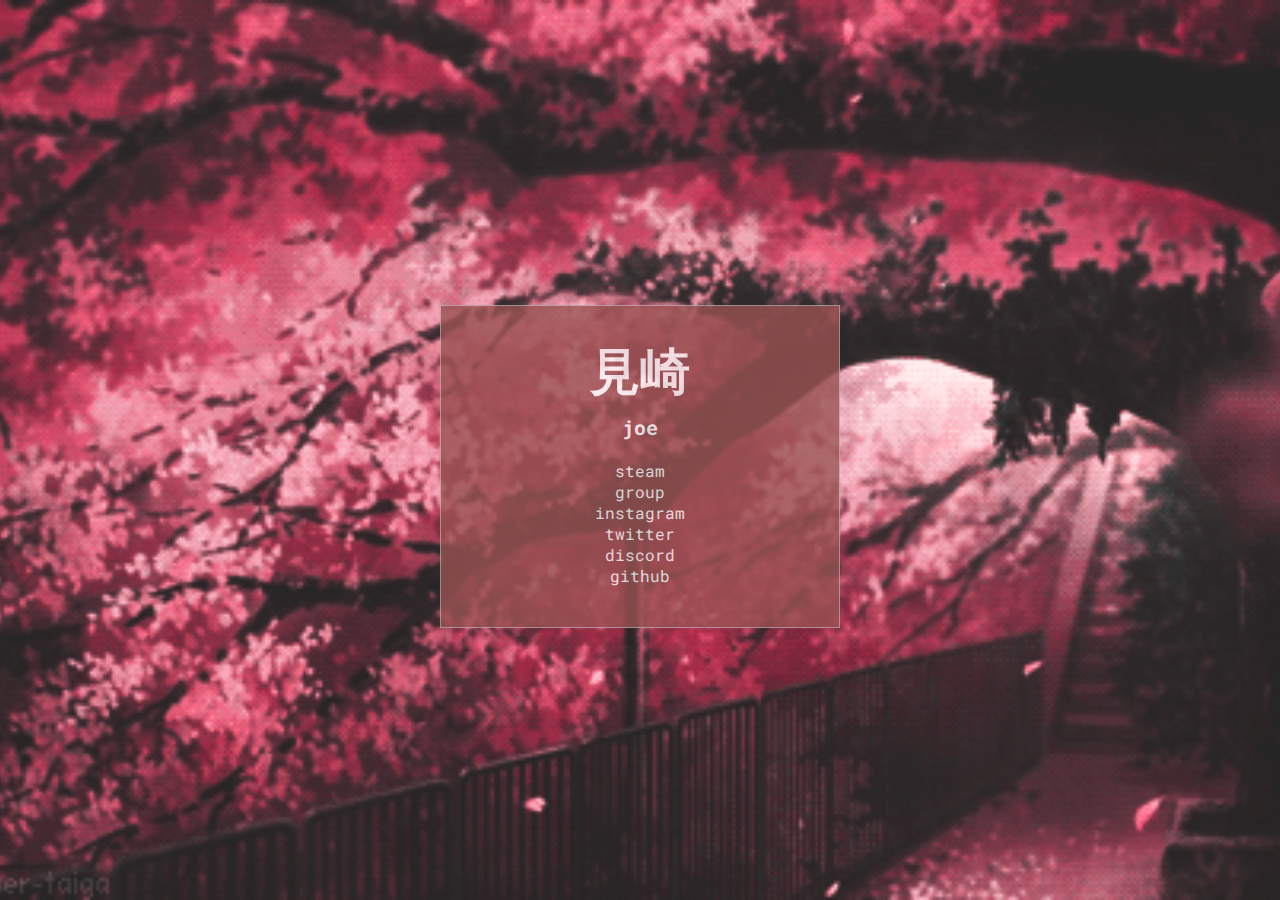
==== index.html @ bd9ff1be "init commit" ====
<!DOCTYPE HTML>
<html>

<head>
    <title>[Joe]</title>

    <meta charset="utf-8">
    <meta name="description" content="social links and other connections :)">

    <link href="css/style.css" rel="stylesheet">
    <link href="css/animate.css" rel="stylesheet">

    <script src="js/joe.js"></script>
    <script src="js/title.js"></script>

    <link rel="shortcut icon" type="image/png" href="css/favicon.png">
   
    <link href="https://fonts.googleapis.com/css?family=Roboto+Mono" rel="stylesheet">
    <link href="https://stackpath.bootstrapcdn.com/font-awesome/4.7.0/css/font-awesome.min.css" rel="stylesheet" integrity="sha384-wvfXpqpZZVQGK6TAh5PVlGOfQNHSoD2xbE+QkPxCAFlNEevoEH3Sl0sibVcOQVnN" crossorigin="anonymous">
</head>

<div id="box">
    <div id="title" class="animated fadeInUpBig">
        <a id="tit" href="" target="_self" onclick="document.getElementById("audio"); audio.volume = 0.2;">見崎</a>
        <p id="sub">joe</p>
    </div>

    <div id="links" class="animated fadeInUpBig">
        <a id="steam" href="https://steamcommunity.com/profiles/76561197961314105" target="_blank">steam</a><br>
        <a id="group" href="https://steamcommunity.com/groups/british" target="_blank">group</a><br>
        <a id="instagram" href="https://instagram.com/j.o" target="_blank">instagram</a><br>
        <a id="twitter" href="https://twitter.com/lxr" target="_blank">twitter</a><br>
        <a id="discord" href="https://discord.gg/CNAWKwe" target="_blank">discord</a><br>
        <a id="github" href="https://github.com/5hipp" target="_blank">github</a>
    </div>

    <script id="audio" type="text/javascript">
        var numberOfSongs = 8
        var sound = new Array(numberOfSongs + 1)
        sound[0] = "music/a.mp3"
        sound[1] = "music/b.mp3"
        sound[2] = "music/c.mp3"
        sound[3] = "music/d.mp3"
        sound[4] = "music/e.mp3"
        sound[5] = "music/f.mp3"
        sound[6] = "music/g.mp3"
        sound[7] = "music/h.mp3"

        function randomNumber() {
            var randomLooper = -1
            while (randomLooper < 0 || randomLooper > numberOfSongs || isNaN(randomLooper)) {
                randomLooper = parseInt(Math.random() * (numberOfSongs + 1))
            }
            return randomLooper
        }
        var randomsub = randomNumber()
        var soundFile = sound[randomsub]
        document.write('<EMBED src= "' + soundFile + '" hidden=true autostart=true loop=true>')

    </script>

    <script>
        var audio = document.getElementById("myaudio");
        audio.volume = 0.15;

    </script>
</div>
---- css/style.css ----
* {
    text-decoration: none;
    color: white;
    cursor:url('cursor.png'), auto !important;
    -webkit-touch-callout: none; /* iOS Safari */
    -webkit-user-select: none; /* Safari */
     -khtml-user-select: none; /* Konqueror HTML */
       -moz-user-select: none; /* Firefox */
        -ms-user-select: none; /* Internet Explorer/Edge */
            user-select: none; /* Non-prefixed version, currently
                                  supported by Chrome and Opera */
}

body {
    font-family: 'Roboto Mono', monospace;
    background-color: #000;
    text-decoration: none;
    color: rgb(255, 255, 255);
    height: 200px;
    width: 400px;
    background-image: url("background.gif");
    background-position: center center;
    background-repeat: no-repeat;
    background-attachment: fixed;
    background-size: cover;
    -webkit-background-size: cover;
    -moz-background-size: cover;
    -o-background-size: cover;
    position: fixed;
    top: 45%;
    left: 50%;
    margin-top: -100px;
    margin-left: -200px;
    text-align: center;
}

#title {
    padding-top: 11px;
    font-size: 50px;
    font-weight: bold;
    color: white;
    text-decoration: none;
}
.fadeInUpBig {
    animation-duration: 1s;
    animation-delay: 1s;
}
#sub {
    font-size: 20px;
    padding-top: 8px;
    margin-top: 0px;
}
#sub:hover {
    text-shadow: 3px 3px 3px #DE3333;
    position: relative;
    top: -2px;
    left: -2px;
}
#links {
    font-size: 16px;
}

#steam:hover {
    text-shadow: 3px 3px 3px #8a3ab9;
    position: relative;
    top: -2px;
    left: -2px;
}
#group:hover {
    text-shadow: 3px 3px 3px #38A1F3;
    position: relative;
    top: -2px;
    left: -2px;
}
#instagram:hover {
    text-shadow: 3px 3px 3px #FFFC00;
    position: relative;
    top: -2px;
    left: -2px;
}
#twitter:hover {
    text-shadow: 3px 3px 3px #61CB2B;
    position: relative;
    top: -2px;
    left: -2px;
}
#discord:hover {
    text-shadow: 3px 3px 3px #7289da;
    position: relative;
    top: -2px;
    left: -2px;
}

#github:hover {
    text-shadow: 3px 3px 3px #ff66ff;
    position: relative;
    top: -2px;
    left: -2px;
}

#box {
    padding: 20px;
    background-color: #995353;
    border: 1px solid rgb(180, 168, 168);
    opacity: 0.8;
    filter: alpha(opacity=60); /* For IE8 and earlier */
}
#sub:hover {
    color: white;
}
#tit:hover {
    color: darkred;
}
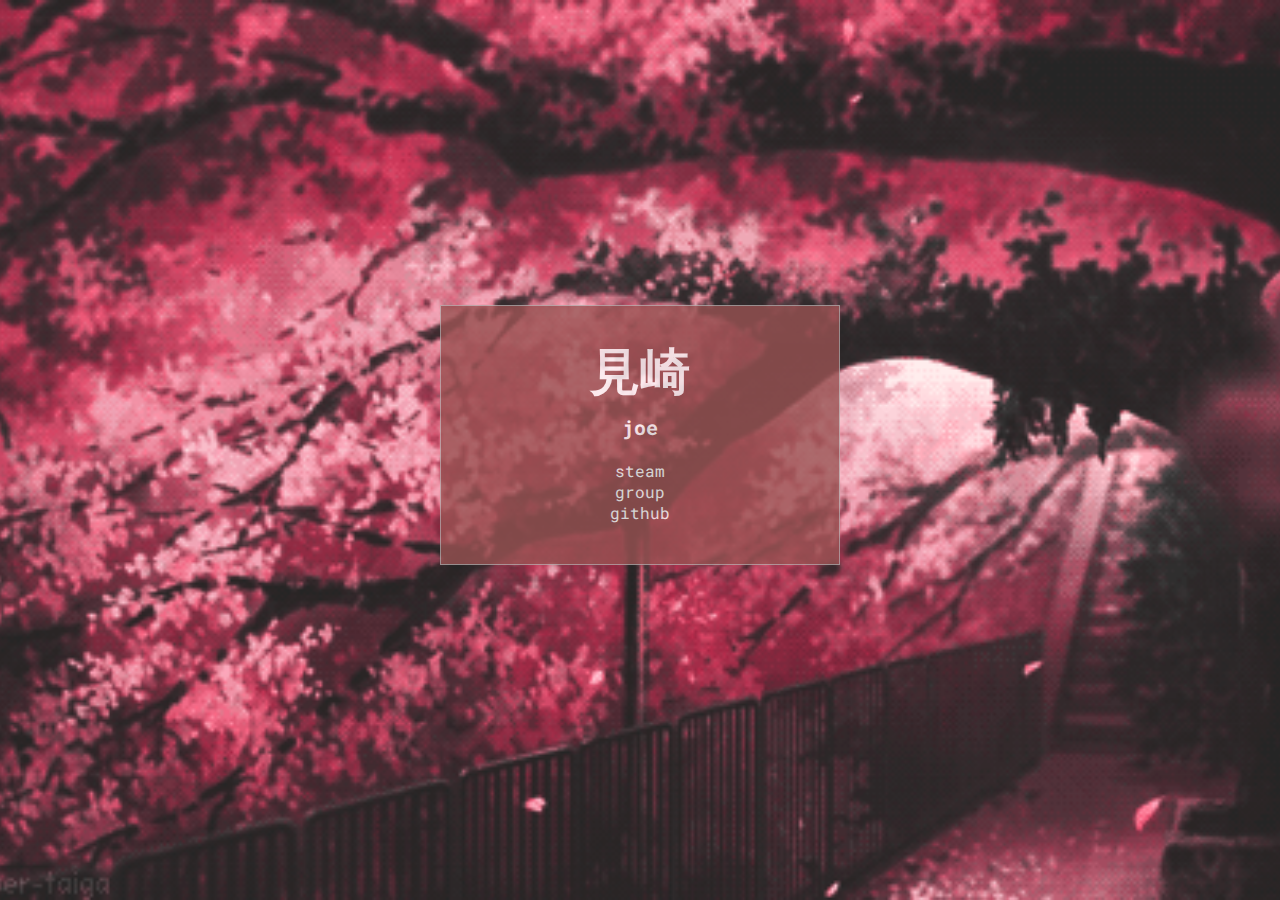
==== commit 43b30f19: "updated index.html to remove personal inforamtion" ====
--- a/index.html
+++ b/index.html
@@ -28,9 +28,9 @@
     <div id="links" class="animated fadeInUpBig">
         <a id="steam" href="https://steamcommunity.com/profiles/76561197961314105" target="_blank">steam</a><br>
         <a id="group" href="https://steamcommunity.com/groups/british" target="_blank">group</a><br>
-        <a id="instagram" href="https://instagram.com/j.o" target="_blank">instagram</a><br>
-        <a id="twitter" href="https://twitter.com/lxr" target="_blank">twitter</a><br>
-        <a id="discord" href="https://discord.gg/CNAWKwe" target="_blank">discord</a><br>
+   <!--<a id="instagram" href="https://instagram.com/" target="_blank">instagram</a><br>
+        <a id="twitter" href="https://twitter.com/" target="_blank">twitter</a><br>
+        <a id="discord" href="https://discord.gg/" target="_blank">discord</a><br>--> 
         <a id="github" href="https://github.com/5hipp" target="_blank">github</a>
     </div>
 
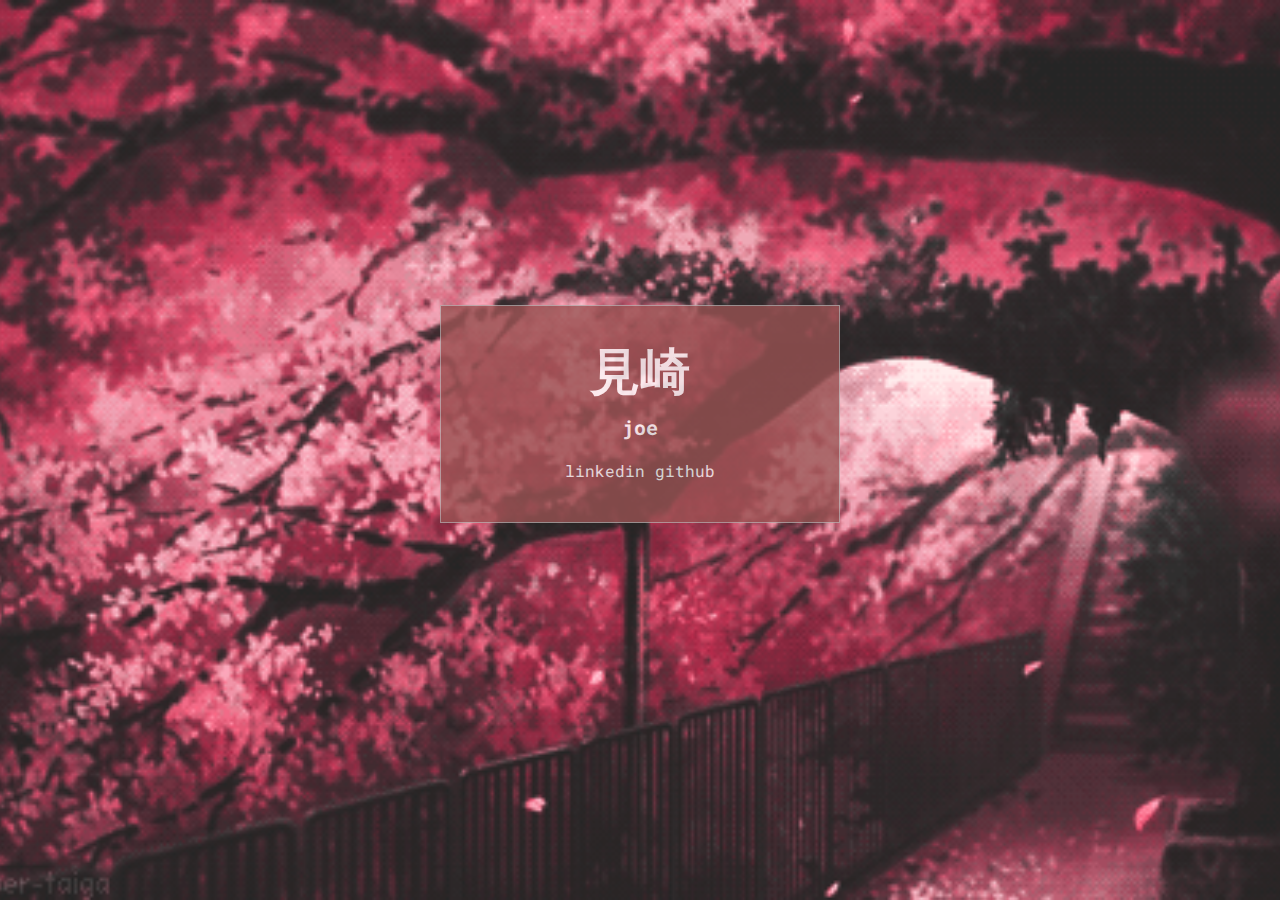
==== commit 081719bb: "updated index to add linkedin" ====
--- a/index.html
+++ b/index.html
@@ -26,11 +26,12 @@
     </div>
 
     <div id="links" class="animated fadeInUpBig">
-        <a id="steam" href="https://steamcommunity.com/profiles/76561197961314105" target="_blank">steam</a><br>
+    <!--<    <a id="steam" href="https://steamcommunity.com/profiles/76561197961314105" target="_blank">steam</a><br>
         <a id="group" href="https://steamcommunity.com/groups/british" target="_blank">group</a><br>
-   <!--<a id="instagram" href="https://instagram.com/" target="_blank">instagram</a><br>
+        <a id="instagram" href="https://instagram.com/" target="_blank">instagram</a><br>
         <a id="twitter" href="https://twitter.com/" target="_blank">twitter</a><br>
         <a id="discord" href="https://discord.gg/" target="_blank">discord</a><br>--> 
+        <a id="steam" href="https://www.linkedin.com/in/doom/" target="_blank">linkedin</a>
         <a id="github" href="https://github.com/5hipp" target="_blank">github</a>
     </div>
 
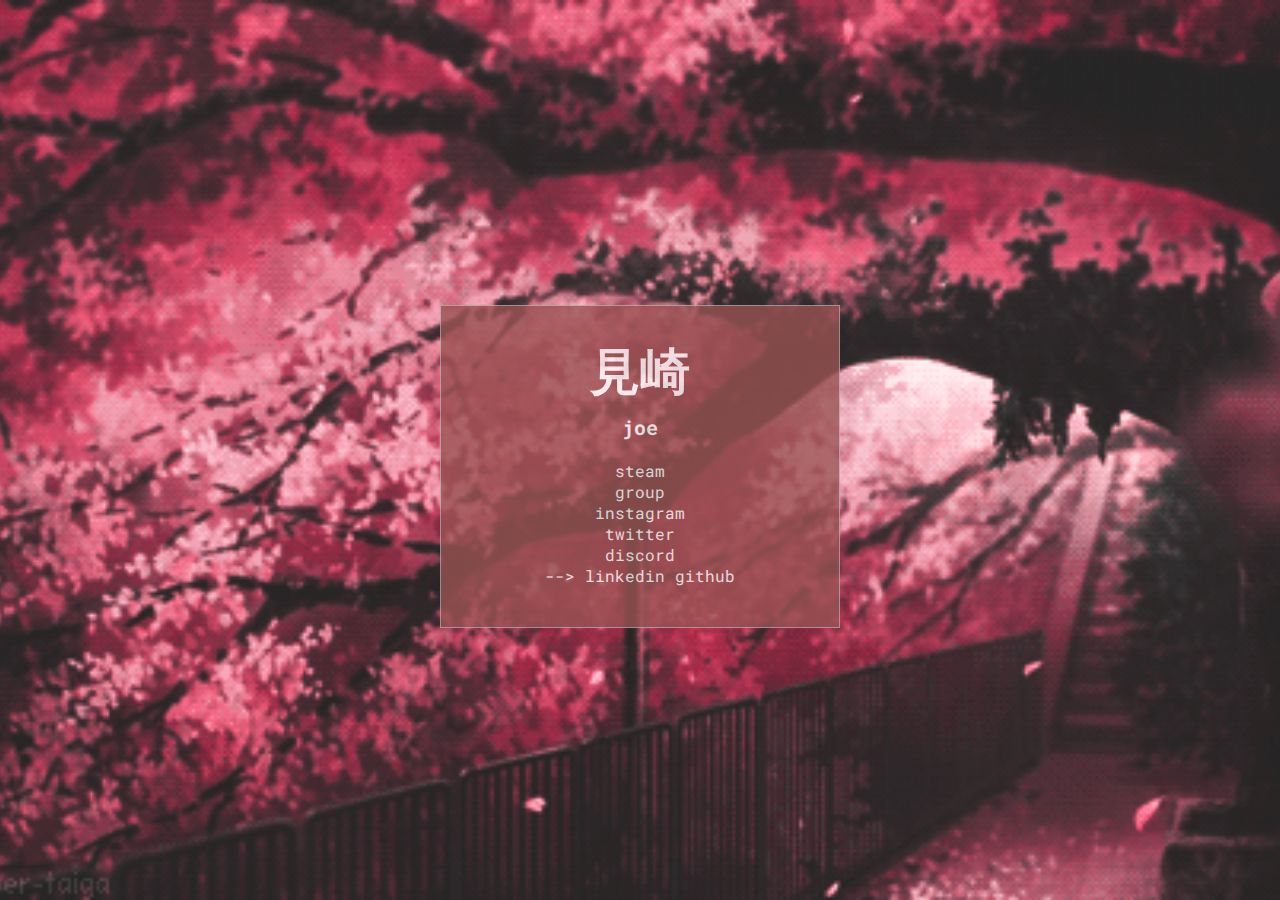
==== commit 04277a9c: "Update index.html" ====
--- a/index.html
+++ b/index.html
@@ -26,7 +26,7 @@
     </div>
 
     <div id="links" class="animated fadeInUpBig">
-    <!--<    <a id="steam" href="https://steamcommunity.com/profiles/76561197961314105" target="_blank">steam</a><br>
+        <a id="steam" href="https://steamcommunity.com/profiles/76561197961314105" target="_blank">steam</a><br>
         <a id="group" href="https://steamcommunity.com/groups/british" target="_blank">group</a><br>
         <a id="instagram" href="https://instagram.com/" target="_blank">instagram</a><br>
         <a id="twitter" href="https://twitter.com/" target="_blank">twitter</a><br>
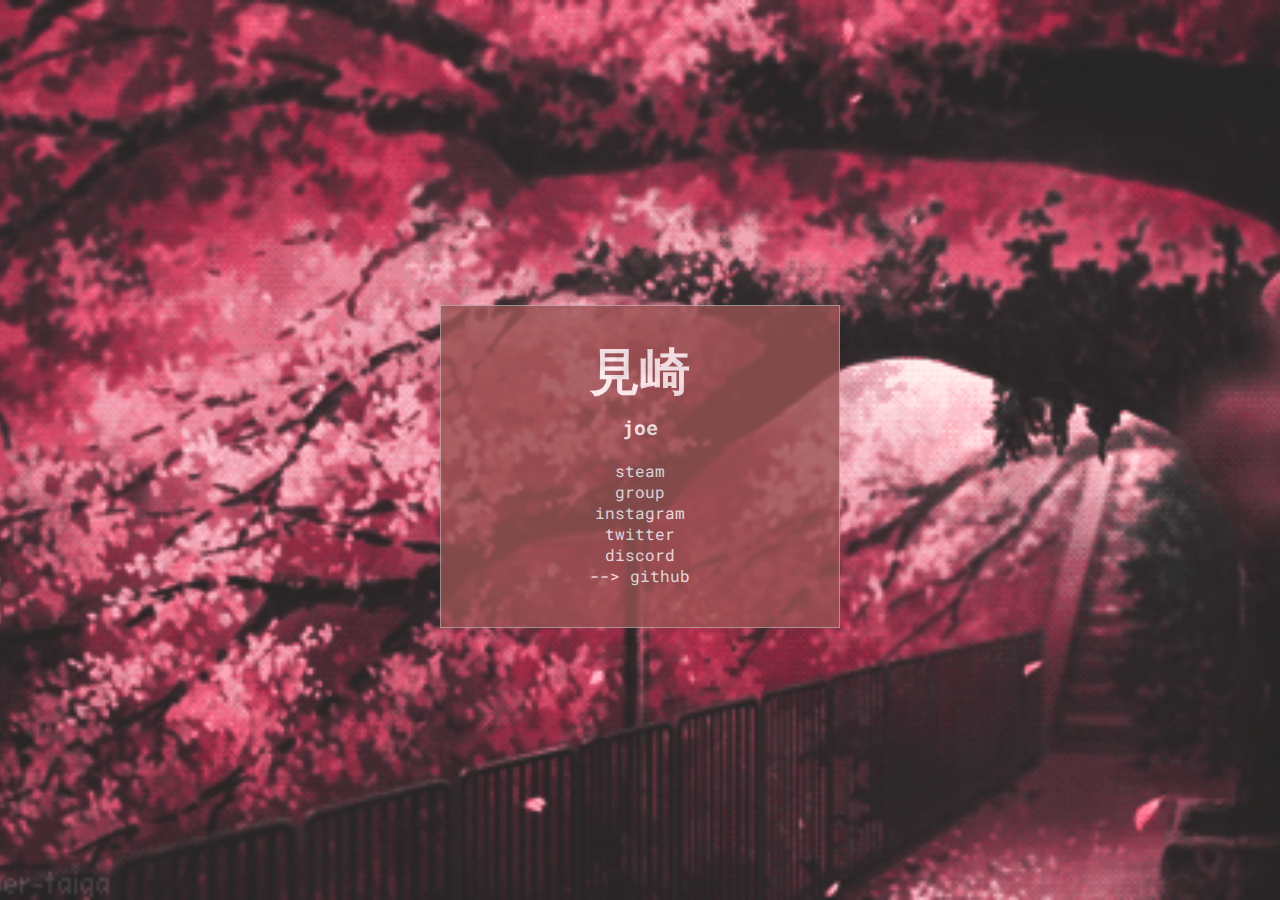
==== commit 991f848e: "Update index.html" ====
--- a/index.html
+++ b/index.html
@@ -31,7 +31,6 @@
         <a id="instagram" href="https://instagram.com/" target="_blank">instagram</a><br>
         <a id="twitter" href="https://twitter.com/" target="_blank">twitter</a><br>
         <a id="discord" href="https://discord.gg/" target="_blank">discord</a><br>--> 
-        <a id="steam" href="https://www.linkedin.com/in/doom/" target="_blank">linkedin</a>
         <a id="github" href="https://github.com/5hipp" target="_blank">github</a>
     </div>
 
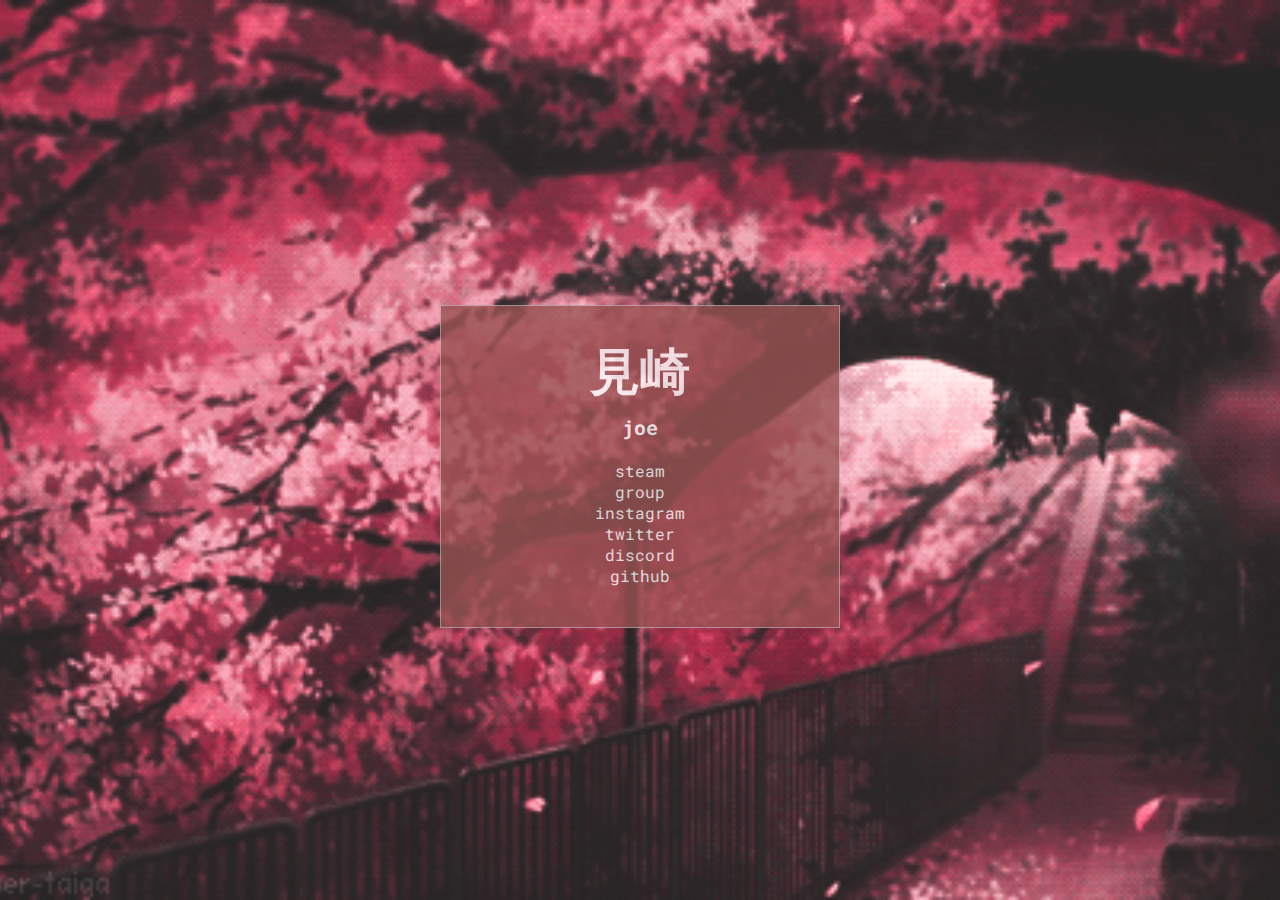
==== commit 1baeb03a: "Update index.html" ====
--- a/index.html
+++ b/index.html
@@ -30,7 +30,7 @@
         <a id="group" href="https://steamcommunity.com/groups/british" target="_blank">group</a><br>
         <a id="instagram" href="https://instagram.com/" target="_blank">instagram</a><br>
         <a id="twitter" href="https://twitter.com/" target="_blank">twitter</a><br>
-        <a id="discord" href="https://discord.gg/" target="_blank">discord</a><br>--> 
+        <a id="discord" href="https://discord.gg/" target="_blank">discord</a><br>
         <a id="github" href="https://github.com/5hipp" target="_blank">github</a>
     </div>
 
